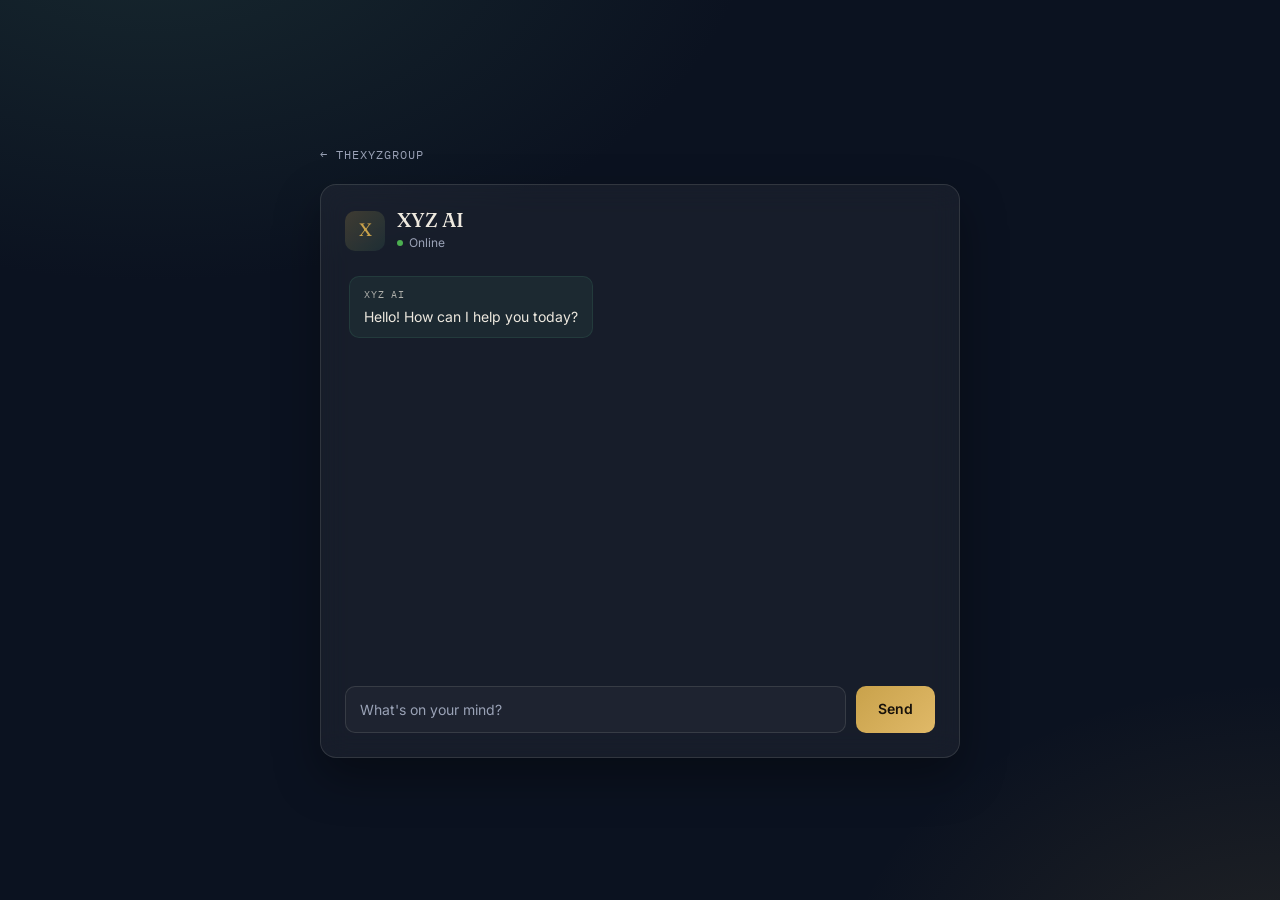
==== chatbot-ai.html @ c931d41f "Add files via upload" ====
<!DOCTYPE html>
<html lang="en">
<head>
<meta charset="UTF-8">
<meta name="viewport" content="width=device-width, initial-scale=1.0">
<title>XYZ AI — TheXYZGroup</title>
<meta name="description" content="XYZ AI — an AI assistant by TheXYZGroup.">
<link rel="icon" type="image/svg+xml" href="../assets/icons/favicon.svg">
<link rel="preconnect" href="https://fonts.googleapis.com">
<link rel="preconnect" href="https://fonts.gstatic.com" crossorigin>
<link href="https://fonts.googleapis.com/css2?family=Fraunces:opsz,wght@9..144,300;9..144,450;9..144,600&family=Inter:wght@300;400;500;600&family=IBM+Plex+Mono:wght@400;500&display=swap" rel="stylesheet">
<link rel="stylesheet" href="css/style.css">
</head>
<body>

  <div class="page">
    <a class="back-link" href="../index.html">&larr; TheXYZGroup</a>

    <div class="chat-card">
      <div class="chat-header">
        <div class="chat-avatar" aria-hidden="true">X</div>
        <div class="chat-title">
          <h1>XYZ AI</h1>
          <p><span class="status-dot" aria-hidden="true"></span>Online</p>
        </div>
      </div>

      <div id="chat-box" role="log" aria-live="polite" aria-label="Conversation with XYZ AI"></div>

      <form class="input-row" id="chat-form">
        <label for="userInput" class="visually-hidden" style="position:absolute;left:-9999px;">Message</label>
        <input
          type="text"
          id="userInput"
          placeholder="What's on your mind?"
          autocomplete="off"
          maxlength="1000">
        <button type="submit" id="sendBtn">Send</button>
      </form>
    </div>
  </div>

<script>
(function () {
  'use strict';

  const BACKEND_URL = "https://backend-qytm.onrender.com/chat";

  const chatBox   = document.getElementById('chat-box');
  const form      = document.getElementById('chat-form');
  const input     = document.getElementById('userInput');
  const sendBtn   = document.getElementById('sendBtn');

  function escapeHtml(str) {
    return str
      .replace(/&/g, '&amp;')
      .replace(/</g, '&lt;')
      .replace(/>/g, '&gt;')
      .replace(/"/g, '&quot;')
      .replace(/'/g, '&#39;');
  }


  function formatMessage(str) {
    let safe = escapeHtml(str);
    safe = safe.replace(/\*\*(.+?)\*\*/g, '<strong>$1</strong>'); 
    safe = safe.replace(/\n/g, '<br>');                           
    return safe;
  }

  function addMessage(sender, text, cssClass) {
    const wrapper = document.createElement('div');
    wrapper.className = 'msg ' + cssClass;

    const senderEl = document.createElement('span');
    senderEl.className = 'sender';
    senderEl.textContent = sender;

    const textEl = document.createElement('span');
    textEl.innerHTML = formatMessage(text);

    wrapper.appendChild(senderEl);
    wrapper.appendChild(textEl);
    chatBox.appendChild(wrapper);
    chatBox.scrollTop = chatBox.scrollHeight;
    return wrapper;
  }

  function showTyping() {
    const wrapper = document.createElement('div');
    wrapper.className = 'msg bot';
    wrapper.innerHTML =
      '<span class="sender">XYZ AI</span>' +
      '<span class="typing-dots"><span></span><span></span><span></span></span>';
    chatBox.appendChild(wrapper);
    chatBox.scrollTop = chatBox.scrollHeight;
    return wrapper;
  }

  function setLoading(isLoading) {
    input.disabled = isLoading;
    sendBtn.disabled = isLoading;
  }

  async function sendMessage() {
    const message = input.value.trim();
    if (!message) return;

    addMessage('You', message, 'user');
    input.value = '';
    setLoading(true);

    const typingEl = showTyping();

    try {
      const res = await fetch(BACKEND_URL, {
        method: 'POST',
        headers: { 'Content-Type': 'application/json' },
        body: JSON.stringify({ message: message })
      });

      if (!res.ok) {
        throw new Error('Server responded with status ' + res.status);
      }

      const data = await res.json();
      const reply = (data && typeof data.response === 'string' && data.response.trim())
        ? data.response
        : "Sorry, I didn't get a valid response. Please try again.";

      typingEl.remove();
      addMessage('XYZ AI', reply, 'bot');

    } catch (err) {
      typingEl.remove();
      addMessage('Error', 'Could not reach the server. Please check your connection and try again.', 'error');
    } finally {
      setLoading(false);
      input.focus();
    }
  }

  form.addEventListener('submit', function (e) {
    e.preventDefault();
    sendMessage();
  });

  addMessage('XYZ AI', "Hello! How can I help you today?", 'bot');
})();
</script>
</body>
</html>
---- css/style.css ----
:root{
  --color-bg:            #0b1220;
  --color-bg-alt:        #0f1a30;
  --color-surface:       rgba(238, 233, 223, 0.05);
  --color-surface-solid: #121c33;
  --color-border:        rgba(238, 233, 223, 0.12);
  --color-text:          #eee9df;
  --color-text-muted:    #9aa2b6;
  --color-brass:         #c9a24b;
  --color-brass-strong:  #e0b968;
  --color-teal:          #31584f;
  --color-teal-strong:   #3f7267;

  --gradient-hero: radial-gradient(1200px 700px at 12% -10%, rgba(49,88,79,0.35), transparent 60%),
                    radial-gradient(900px 650px at 100% 0%, rgba(201,162,75,0.16), transparent 55%);
  --gradient-cta:  linear-gradient(135deg, var(--color-brass) 0%, var(--color-brass-strong) 100%);

  --font-display: 'Fraunces', Georgia, serif;
  --font-body:    'Inter', -apple-system, BlinkMacSystemFont, sans-serif;
  --font-mono:    'IBM Plex Mono', 'Courier New', monospace;

  --fs-h1:   clamp(2.2rem, 6vw, 4.4rem);
  --fs-h2:   clamp(1.7rem, 4vw, 2.6rem);
  --fs-h3:   clamp(1.15rem, 2.4vw, 1.4rem);
  --fs-body: clamp(0.95rem, 1.1vw, 1.05rem);
  --fs-small:clamp(0.8rem, 1vw, 0.875rem);

  --space-xs: 0.5rem;
  --space-sm: 1rem;
  --space-md: 1.75rem;
  --space-lg: 3rem;
  --space-xl: 5.5rem;

  --radius-sm: 10px;
  --radius-md: 16px;
  --radius-lg: 24px;
  --shadow-soft: 0 10px 30px rgba(0,0,0,0.35);
  --shadow-lift: 0 20px 45px rgba(0,0,0,0.45);

  /* Motion */
  --ease: cubic-bezier(.2,.7,.2,1);
  --dur-fast: 0.25s;
  --dur-med:  0.5s;

  /* Layout */
  --container-max: 1240px;
  --nav-height: 76px;
}
/* ------------------------------ 2. RESET -------------------------------- */
*, *::before, *::after{ box-sizing: border-box; }
html{
  scroll-behavior: smooth;
  scroll-padding-top: var(--nav-height);
}
body{
  margin: 0;
  background: var(--color-bg);
  color: var(--color-text);
  font-family: var(--font-body);
  font-size: var(--fs-body);
  line-height: 1.6;
  -webkit-font-smoothing: antialiased;
  overflow-x: hidden;
  transition: background var(--dur-med) var(--ease), color var(--dur-med) var(--ease);
}
img{ max-width: 100%; display: block; }
a{ color: inherit; text-decoration: none; }
button{ font: inherit; cursor: pointer; }
ul{ list-style: none; margin: 0; padding: 0; }
h1, h2, h3, h4{
  font-family: var(--font-display);
  font-weight: 500;
  line-height: 1.1;
  margin: 0;
}
p{ margin: 0; }

/* Respect reduced-motion preference */
@media (prefers-reduced-motion: reduce){
  html{ scroll-behavior: auto; }
  *, *::before, *::after{
    animation-duration: 0.01ms !important;
    animation-iteration-count: 1 !important;
    transition-duration: 0.01ms !important;
  }
}

/* Visible keyboard focus for accessibility */
a:focus-visible,
button:focus-visible,
input:focus-visible{
  outline: 2px solid var(--color-brass);
  outline-offset: 3px;
  border-radius: 4px;
}

/* Skip-to-content link (accessibility) */
.skip-link{
  position: absolute;
  left: -999px;
  top: auto;
  background: var(--color-brass);
  color: var(--color-bg);
  padding: 12px 18px;
  border-radius: 0 0 8px 0;
  z-index: 1000;
  font-weight: 600;
}
.skip-link:focus{
  left: 0;
  top: 0;
}

/* ----------------------------- 3. UTILITIES ------------------------------ */
.container{
  width: 100%;
  max-width: var(--container-max);
  margin-inline: auto;
  padding-inline: clamp(1.25rem, 4vw, 2.5rem);
}
.section{
  padding-block: var(--space-xl);
}
.section-head{
  max-width: 640px;
  margin-bottom: var(--space-lg);
}
.eyebrow{
  display: inline-block;
  font-family: var(--font-mono);
  font-size: var(--fs-small);
  letter-spacing: 0.22em;
  text-transform: uppercase;
  color: var(--color-brass);
  margin-bottom: var(--space-sm);
}
.section-head h2{ font-size: var(--fs-h2); margin-bottom: var(--space-sm); }
.section-head p{ color: var(--color-text-muted); font-size: var(--fs-body); }

/* Buttons */
.btn{
  position: relative;
  overflow: hidden;
  display: inline-flex;
  align-items: center;
  justify-content: center;
  gap: 0.5rem;
  padding: 0.9rem 1.75rem;
  border-radius: var(--radius-sm);
  font-weight: 600;
  font-size: 0.95rem;
  border: 1px solid transparent;
  transition: transform var(--dur-fast) var(--ease), box-shadow var(--dur-fast) var(--ease);
  white-space: nowrap;
}
.btn:hover{ transform: translateY(-3px); }
.btn:active{ transform: translateY(-1px); }

.btn-primary{
  background: var(--gradient-cta);
  color: #17110a;
  box-shadow: 0 8px 24px rgba(201,162,75,0.28);
}
.btn-primary:hover{ box-shadow: 0 14px 32px rgba(201,162,75,0.4); }

.btn-secondary{
  background: var(--color-surface);
  color: var(--color-text);
  border-color: var(--color-border);
  backdrop-filter: blur(8px);
}
.btn-secondary:hover{ border-color: var(--color-brass); color: var(--color-brass-strong); }

.btn-small{
  padding: 0.6rem 1.1rem;
  font-size: 0.85rem;
  width: 100%;
}

/* Ripple effect (JS toggles .rippling + custom props --rx/--ry) */
.btn .ripple{
  position: absolute;
  border-radius: 50%;
  background: rgba(255,255,255,0.35);
  transform: scale(0);
  pointer-events: none;
  animation: ripple 600ms ease-out forwards;
}
@keyframes ripple{
  to{ transform: scale(3.2); opacity: 0; }
}

/* Glass card base */
.glass{
  background: var(--color-surface);
  border: 1px solid var(--color-border);
  backdrop-filter: blur(14px);
  -webkit-backdrop-filter: blur(14px);
  border-radius: var(--radius-lg);
}

/* Reveal-on-scroll (JS adds .is-visible via IntersectionObserver) */
.reveal{
  opacity: 0;
  transform: translateY(24px);
  transition: opacity 0.8s var(--ease), transform 0.8s var(--ease);
}
.reveal.is-visible{
  opacity: 1;
  transform: translateY(0);
}

/* ----------------------------- 4. NAVIGATION ----------------------------- */
.navbar{
  position: fixed;
  inset: 0 0 auto 0;
  height: var(--nav-height);
  z-index: 100;
  display: flex;
  align-items: center;
  background: rgba(11, 18, 32, 0.65);
  backdrop-filter: blur(16px);
  -webkit-backdrop-filter: blur(16px);
  border-bottom: 1px solid var(--color-border);
  transition: background var(--dur-med) var(--ease);
}
[data-theme="light"] .navbar{ background: rgba(247, 245, 240, 0.75); }

.navbar.is-scrolled{
  box-shadow: var(--shadow-soft);
}

.navbar .container{
  display: flex;
  align-items: center;
  justify-content: space-between;
}

.brand{
  display: flex;
  align-items: center;
  gap: 0.6rem;
  font-family: var(--font-display);
  font-size: 1.15rem;
  font-weight: 500;
}
.brand img{ width: 34px; height: 34px; border-radius: 8px; }
.brand b{ color: var(--color-brass); font-weight: 500; }

.nav-links{
  display: flex;
  align-items: center;
  gap: var(--space-lg);
}
.nav-links a{
  font-size: 0.95rem;
  font-weight: 500;
  color: var(--color-text-muted);
  position: relative;
  padding-block: 4px;
  transition: color var(--dur-fast) var(--ease);
}
.nav-links a::after{
  content: "";
  position: absolute;
  left: 0; bottom: -2px;
  width: 0; height: 2px;
  background: var(--color-brass);
  transition: width var(--dur-fast) var(--ease);
}
.nav-links a:hover,
.nav-links a[aria-current="page"]{ color: var(--color-text); }
.nav-links a:hover::after,
.nav-links a[aria-current="page"]::after{ width: 100%; }

.nav-actions{ display: flex; align-items: center; gap: var(--space-sm); }

/* Theme toggle switch */
.theme-toggle{
  position: relative;
  width: 52px;
  height: 28px;
  border-radius: 999px;
  border: 1px solid var(--color-border);
  background: var(--color-surface);
  padding: 3px;
}
.theme-toggle .knob{
  width: 20px; height: 20px;
  border-radius: 50%;
  background: var(--color-brass);
  transition: transform var(--dur-fast) var(--ease);
  display: flex; align-items: center; justify-content: center;
  font-size: 11px;
}
[data-theme="light"] .theme-toggle .knob{ transform: translateX(24px); }

/* Hamburger (mobile) */
.hamburger{
  display: none;
  flex-direction: column;
  gap: 5px;
  width: 32px;
  height: 32px;
  padding: 6px;
  background: transparent;
  border: none;
}
.hamburger span{
  display: block;
  height: 2px;
  width: 100%;
  background: var(--color-text);
  border-radius: 2px;
  transition: transform var(--dur-fast) var(--ease), opacity var(--dur-fast) var(--ease);
}
.hamburger[aria-expanded="true"] span:nth-child(1){ transform: translateY(7px) rotate(45deg); }
.hamburger[aria-expanded="true"] span:nth-child(2){ opacity: 0; }
.hamburger[aria-expanded="true"] span:nth-child(3){ transform: translateY(-7px) rotate(-45deg); }

/* --------------------------------- 5. HERO -------------------------------- */
.hero{
  position: relative;
  min-height: 100svh;
  display: flex;
  align-items: center;
  padding-top: var(--nav-height);
  background: var(--gradient-hero), var(--color-bg);
  overflow: hidden;
}

/* Animated ambient background: drifting glow orbs + grid */
.hero-bg{
  position: absolute;
  inset: 0;
  z-index: 0;
  background-image:
    linear-gradient(var(--color-border) 1px, transparent 1px),
    linear-gradient(90deg, var(--color-border) 1px, transparent 1px);
  background-size: 64px 64px;
  mask-image: radial-gradient(ellipse 70% 60% at 50% 30%, black 40%, transparent 85%);
  opacity: 0.5;
}
.orb{
  position: absolute;
  border-radius: 50%;
  filter: blur(70px);
  opacity: 0.55;
  animation: drift 16s ease-in-out infinite;
}
.orb-1{ width: 380px; height: 380px; background: var(--color-teal-strong); top: -80px; left: -60px; }
.orb-2{ width: 320px; height: 320px; background: var(--color-brass); bottom: -100px; right: -60px; animation-delay: -6s; }
.orb-3{ width: 220px; height: 220px; background: var(--color-teal); top: 40%; right: 20%; animation-delay: -10s; }

@keyframes drift{
  0%, 100%{ transform: translate(0,0) scale(1); }
  50%{ transform: translate(30px, -30px) scale(1.08); }
}

.hero .container{
  position: relative;
  z-index: 1;
  display: flex;
  flex-direction: column;
  align-items: flex-start;
  gap: var(--space-md);
  max-width: 820px;
}

.hero-tag{
  display: inline-flex;
  align-items: center;
  gap: 8px;
  font-family: var(--font-mono);
  font-size: 0.78rem;
  letter-spacing: 0.16em;
  text-transform: uppercase;
  color: var(--color-brass);
  padding: 8px 16px;
  border: 1px solid rgba(201,162,75,0.35);
  border-radius: 999px;
}
.hero-tag .dot{
  width: 6px; height: 6px; border-radius: 50%;
  background: var(--color-brass);
  animation: pulse 2.4s infinite;
}
@keyframes pulse{
  0%{ box-shadow: 0 0 0 0 rgba(201,162,75,0.55); }
  70%{ box-shadow: 0 0 0 8px rgba(201,162,75,0); }
  100%{ box-shadow: 0 0 0 0 rgba(201,162,75,0); }
}

.hero h1{
  font-size: var(--fs-h1);
  max-width: 14ch;
}
.hero h1 em{ font-style: italic; color: var(--color-brass); font-weight: 300; }

.hero p{
  font-size: clamp(1rem, 1.6vw, 1.2rem);
  color: var(--color-text-muted);
  max-width: 56ch;
}

.hero-actions{
  display: flex;
  gap: var(--space-sm);
  flex-wrap: wrap;
  margin-top: var(--space-xs);
}

.scroll-cue{
  position: absolute;
  bottom: var(--space-lg);
  left: 50%;
  transform: translateX(-50%);
  display: flex;
  flex-direction: column;
  align-items: center;
  gap: 6px;
  color: var(--color-text-muted);
  font-family: var(--font-mono);
  font-size: 0.7rem;
  letter-spacing: 0.14em;
  text-transform: uppercase;
  animation: bob 2.4s ease-in-out infinite;
}
@keyframes bob{
  0%, 100%{ transform: translate(-50%, 0); }
  50%{ transform: translate(-50%, 8px); }
}

/* ------------------------------- 6. PROJECTS ------------------------------ */
.projects-grid{
  display: grid;
  grid-template-columns: repeat(auto-fit, minmax(260px, 1fr));
  gap: var(--space-md);
}

.project-card{
  display: flex;
  flex-direction: column;
  gap: var(--space-sm);
  padding: var(--space-md);
  transition: transform var(--dur-med) var(--ease), border-color var(--dur-fast) var(--ease), box-shadow var(--dur-med) var(--ease);
}
.project-card:hover,
.project-card:focus-within{
  transform: translateY(-8px);
  border-color: rgba(201,162,75,0.4);
  box-shadow: var(--shadow-lift);
}

.project-icon{
  width: 52px;
  height: 52px;
  display: flex;
  align-items: center;
  justify-content: center;
  border-radius: var(--radius-sm);
  background: linear-gradient(135deg, rgba(201,162,75,0.18), rgba(49,88,79,0.22));
  color: var(--color-brass);
}
.project-icon img{ width: 26px; height: 26px; }

.project-card h3{ font-size: var(--fs-h3); }
.project-card p{
  color: var(--color-text-muted);
  font-size: 0.92rem;
  flex-grow: 1;
}

.project-card.is-placeholder{
  align-items: center;
  justify-content: center;
  text-align: center;
  border-style: dashed;
}
.project-card.is-placeholder .project-icon{ background: transparent; color: var(--color-text-muted); }

/* --------------------------------- 7. ABOUT ------------------------------- */
.about-grid{
  display: grid;
  grid-template-columns: 1.1fr 0.9fr;
  gap: var(--space-lg);
  align-items: center;
}
.about-copy p{ color: var(--color-text-muted); margin-bottom: var(--space-sm); }
.about-copy p:last-child{ margin-bottom: 0; }

.about-pillars{
  display: grid;
  gap: var(--space-sm);
}
.pillar{
  display: flex;
  gap: var(--space-sm);
  padding: var(--space-sm) var(--space-md);
  align-items: flex-start;
}
.pillar .num{
  font-family: var(--font-mono);
  color: var(--color-brass);
  font-size: 0.85rem;
  margin-top: 3px;
}
.pillar h4{ font-size: 1rem; margin-bottom: 4px; }
.pillar p{ color: var(--color-text-muted); font-size: 0.88rem; }

/* ------------------------------ 8. STATISTICS ----------------------------- */
.stats-grid{
  display: grid;
  grid-template-columns: repeat(auto-fit, minmax(160px, 1fr));
  gap: var(--space-md);
  text-align: center;
}
.stat-card{ padding: var(--space-lg) var(--space-sm); }
.stat-number{
  font-family: var(--font-display);
  font-size: clamp(2.2rem, 5vw, 3.2rem);
  color: var(--color-brass);
  display: flex;
  align-items: baseline;
  justify-content: center;
  gap: 2px;
}
.stat-label{
  margin-top: var(--space-xs);
  font-family: var(--font-mono);
  font-size: 0.78rem;
  letter-spacing: 0.14em;
  text-transform: uppercase;
  color: var(--color-text-muted);
}

/* ------------------------------- 9. CONTACT ------------------------------- */
.contact-grid{
  display: grid;
  grid-template-columns: 1fr 1fr;
  gap: var(--space-lg);
}
.contact-card{ padding: var(--space-lg); }
.contact-list{ display: grid; gap: var(--space-sm); margin-top: var(--space-sm); }
.contact-list a{
  display: flex;
  align-items: center;
  gap: 10px;
  color: var(--color-text);
  font-weight: 500;
  transition: color var(--dur-fast) var(--ease);
}
.contact-list a:hover{ color: var(--color-brass-strong); }

.social-row{
  display: flex;
  gap: var(--space-sm);
  margin-top: var(--space-md);
}
.social-icon{
  width: 42px; height: 42px;
  display: flex; align-items: center; justify-content: center;
  border-radius: 50%;
  border: 1px solid var(--color-border);
  color: var(--color-text-muted);
  transition: color var(--dur-fast) var(--ease), border-color var(--dur-fast) var(--ease), transform var(--dur-fast) var(--ease);
}
.social-icon:hover{
  color: var(--color-brass);
  border-color: var(--color-brass);
  transform: translateY(-3px);
}
.social-icon svg{ width: 18px; height: 18px; }

/* ----------------------------- 12. RESPONSIVE ------------------------------ */

/* Mobile nav drawer (≤ 860px) */
@media (max-width: 860px){
  .nav-links{
    position: fixed;
    top: var(--nav-height);
    left: 0; right: 0;
    flex-direction: column;
    align-items: flex-start;
    gap: 0;
    background: var(--color-bg-alt);
    border-bottom: 1px solid var(--color-border);
    padding: var(--space-sm) clamp(1.25rem, 4vw, 2.5rem) var(--space-md);
    transform: translateY(-8px);
    opacity: 0;
    visibility: hidden;
    transition: opacity var(--dur-fast) var(--ease), transform var(--dur-fast) var(--ease), visibility var(--dur-fast);
  }
  .nav-links.is-open{
    transform: translateY(0);
    opacity: 1;
    visibility: visible;
  }
  .nav-links a{ padding-block: 12px; width: 100%; }
  .hamburger{ display: flex; }

  .about-grid,
  .contact-grid{ grid-template-columns: 1fr; }
  .footer-top{ grid-template-columns: 1fr; gap: var(--space-md); }
}

@media (max-width: 480px){
  .hero-actions .btn{ width: 100%; }
  .hero-actions{ flex-direction: column; }
}

/* Large desktop / 4K refinement */
@media (min-width: 1600px){
  :root{ --container-max: 1440px; }
}
  :root{
    --color-bg:            #0b1220;
    --color-surface:       rgba(238, 233, 223, 0.05);
    --color-border:        rgba(238, 233, 223, 0.12);
    --color-text:          #eee9df;
    --color-text-muted:    #9aa2b6;
    --color-brass:         #c9a24b;
    --color-brass-strong:  #e0b968;
    --color-teal:           #31584f;
    --font-display: 'Fraunces', Georgia, serif;
    --font-body:    'Inter', -apple-system, BlinkMacSystemFont, sans-serif;
    --font-mono:    'IBM Plex Mono', 'Courier New', monospace;
    --radius-md: 16px;
    --radius-sm: 10px;
  }

  *{ box-sizing: border-box; }
  html, body{ height: 100%; }
  body{
    margin: 0;
    min-height: 100%;
    display: flex;
    align-items: center;
    justify-content: center;
    padding: 24px;
    background:
      radial-gradient(1000px 620px at 12% -10%, rgba(49,88,79,0.32), transparent 60%),
      radial-gradient(800px 560px at 100% 110%, rgba(201,162,75,0.12), transparent 55%),
      var(--color-bg);
    color: var(--color-text);
    font-family: var(--font-body);
    -webkit-font-smoothing: antialiased;
  }

  .page{
    width: 100%;
    max-width: 640px;
  }

  .back-link{
    display: inline-flex;
    align-items: center;
    gap: 6px;
    font-family: var(--font-mono);
    font-size: 12px;
    letter-spacing: 0.08em;
    text-transform: uppercase;
    color: var(--color-text-muted);
    text-decoration: none;
    margin-bottom: 20px;
    transition: color 0.2s ease;
  }
  .back-link:hover{ color: var(--color-brass); }

  .chat-card{
    background: var(--color-surface);
    border: 1px solid var(--color-border);
    backdrop-filter: blur(14px);
    -webkit-backdrop-filter: blur(14px);
    border-radius: var(--radius-md);
    padding: 24px;
    box-shadow: 0 20px 45px rgba(0,0,0,0.35);
  }

  .chat-header{
    display: flex;
    align-items: center;
    gap: 12px;
    margin-bottom: 18px;
  }
  .chat-avatar{
    width: 40px; height: 40px;
    border-radius: 10px;
    display: flex; align-items: center; justify-content: center;
    background: linear-gradient(135deg, rgba(201,162,75,0.22), rgba(49,88,79,0.28));
    color: var(--color-brass);
    font-family: var(--font-display);
    font-size: 18px;
    flex-shrink: 0;
  }
  .chat-title h1{
    font-family: var(--font-display);
    font-size: 1.25rem;
    font-weight: 500;
    margin: 0;
  }
  .chat-title p{
    margin: 2px 0 0;
    font-size: 12px;
    color: var(--color-text-muted);
    display: flex;
    align-items: center;
    gap: 6px;
  }
  .status-dot{
    width: 6px; height: 6px;
    border-radius: 50%;
    background: #4caf50;
    display: inline-block;
    animation: pulse 2.2s infinite;
  }
  @keyframes pulse{
    0%{ box-shadow: 0 0 0 0 rgba(76,175,80,0.55); }
    70%{ box-shadow: 0 0 0 6px rgba(76,175,80,0); }
    100%{ box-shadow: 0 0 0 0 rgba(76,175,80,0); }
  }

  #chat-box{
    height: 400px;
    overflow-y: auto;
    padding: 6px 4px;
    margin-bottom: 16px;
    display: flex;
    flex-direction: column;
    gap: 10px;
  }
  #chat-box::-webkit-scrollbar{ width: 6px; }
  #chat-box::-webkit-scrollbar-thumb{ background: var(--color-border); border-radius: 4px; }

  .msg{
    max-width: 78%;
    padding: 10px 14px;
    border-radius: var(--radius-sm);
    line-height: 1.5;
    font-size: 14px;
    word-wrap: break-word;
  }
  .msg strong{ color: var(--color-brass-strong); font-weight: 600; }
  .msg .sender{
    display: block;
    font-family: var(--font-mono);
    font-size: 10px;
    letter-spacing: 0.08em;
    text-transform: uppercase;
    margin-bottom: 4px;
    opacity: 0.7;
  }

  .msg.user{
    align-self: flex-end;
    background: rgba(201,162,75,0.16);
    border: 1px solid rgba(201,162,75,0.3);
    color: var(--color-text);
  }
  .msg.bot{
    align-self: flex-start;
    background: rgba(49,88,79,0.22);
    border: 1px solid rgba(49,88,79,0.4);
    color: var(--color-text);
  }
  .msg.error{
    align-self: flex-start;
    background: rgba(220,80,80,0.12);
    border: 1px solid rgba(220,80,80,0.4);
    color: #ffb4b4;
  }

  .typing-dots{
    display: inline-flex;
    gap: 4px;
    align-items: center;
    padding: 4px 0;
  }
  .typing-dots span{
    width: 6px; height: 6px;
    border-radius: 50%;
    background: var(--color-text-muted);
    animation: bounce 1.2s infinite ease-in-out;
  }
  .typing-dots span:nth-child(2){ animation-delay: 0.15s; }
  .typing-dots span:nth-child(3){ animation-delay: 0.3s; }
  @keyframes bounce{
    0%, 60%, 100%{ transform: translateY(0); opacity: 0.5; }
    30%{ transform: translateY(-4px); opacity: 1; }
  }

  .input-row{
    display: flex;
    gap: 10px;
  }
  #userInput{
    flex: 1;
    padding: 12px 14px;
    border-radius: var(--radius-sm);
    border: 1px solid var(--color-border);
    background: rgba(255,255,255,0.03);
    color: var(--color-text);
    font-family: var(--font-body);
    font-size: 14px;
    outline: none;
    transition: border-color 0.2s ease;
  }
  #userInput::placeholder{ color: var(--color-text-muted); }
  #userInput:focus{ border-color: var(--color-brass); }
  #userInput:disabled{ opacity: 0.6; }

  #sendBtn{
    padding: 12px 22px;
    background: linear-gradient(135deg, var(--color-brass) 0%, var(--color-brass-strong) 100%);
    color: #17110a;
    border: none;
    border-radius: var(--radius-sm);
    font-weight: 600;
    font-size: 14px;
    cursor: pointer;
    transition: transform 0.2s ease, opacity 0.2s ease;
  }
  #sendBtn:hover:not(:disabled){ transform: translateY(-2px); }
  #sendBtn:disabled{ opacity: 0.55; cursor: not-allowed; transform: none; }

  a:focus-visible, button:focus-visible, input:focus-visible{
    outline: 2px solid var(--color-brass);
    outline-offset: 2px;
  }

  @media (max-width: 480px){
    .msg{ max-width: 88%; }
  }
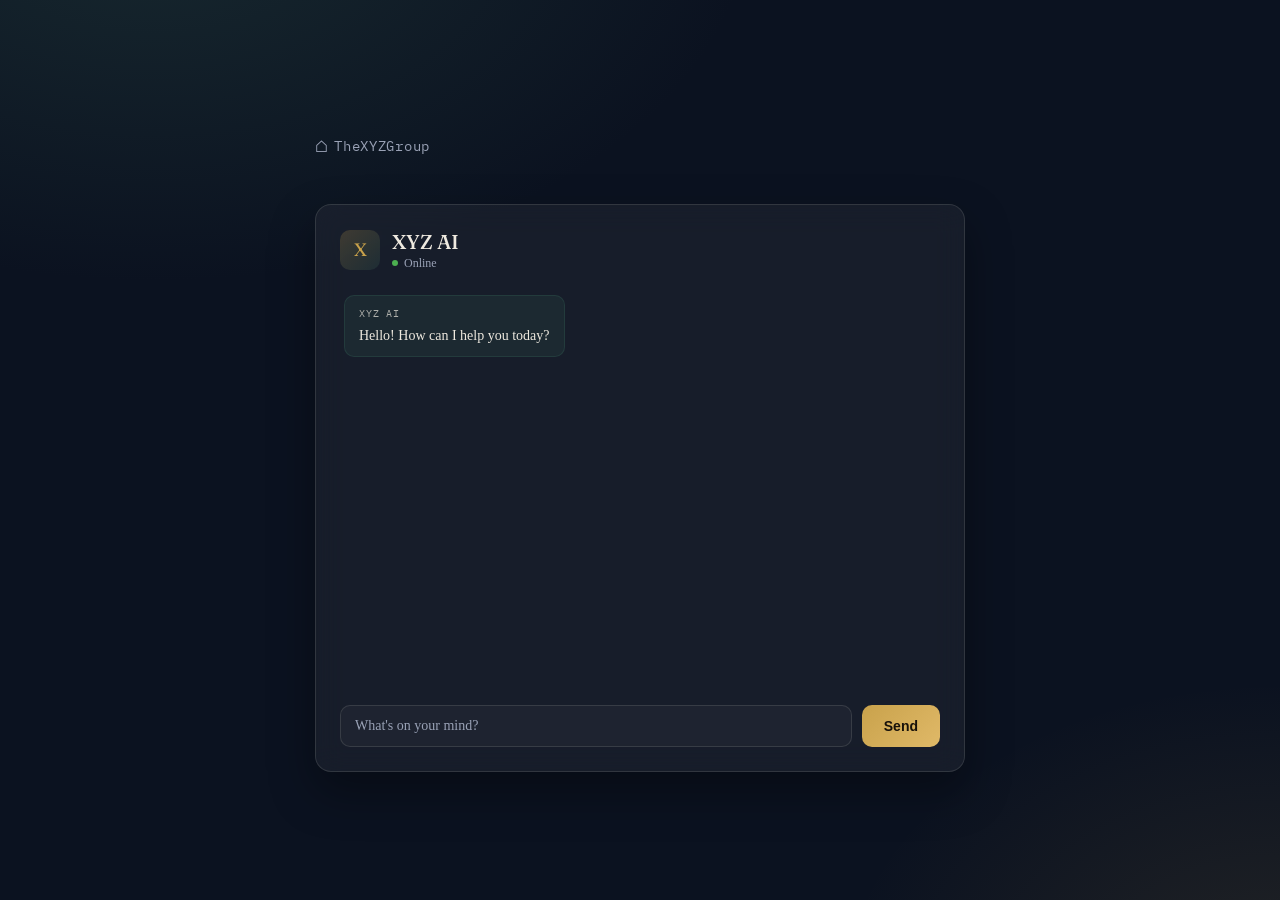
==== commit 0bb69038: "Refactor chatbot-ai.html with updated styles Updated the chatbot AI HTML file to include new styles " ====
--- a/chatbot-ai.html
+++ b/chatbot-ai.html
@@ -9,13 +9,12 @@
 <link rel="preconnect" href="https://fonts.googleapis.com">
 <link rel="preconnect" href="https://fonts.gstatic.com" crossorigin>
 <link href="https://fonts.googleapis.com/css2?family=Fraunces:opsz,wght@9..144,300;9..144,450;9..144,600&family=Inter:wght@300;400;500;600&family=IBM+Plex+Mono:wght@400;500&display=swap" rel="stylesheet">
-<link rel="stylesheet" href="css/style.css">
+<link rel="stylesheet" href="css/chatbot.css">
 </head>
 <body>
 
   <div class="page">
-    <a class="back-link" href="../index.html">&larr; TheXYZGroup</a>
-
+    <a class="back-link" href="../index.html" title="HomePage">&#8962 <span>TheXYZGroup</span></a>
     <div class="chat-card">
       <div class="chat-header">
         <div class="chat-avatar" aria-hidden="true">X</div>
@@ -51,6 +50,7 @@
   const input     = document.getElementById('userInput');
   const sendBtn   = document.getElementById('sendBtn');
 
+ 
   function escapeHtml(str) {
     return str
       .replace(/&/g, '&amp;')
@@ -63,8 +63,8 @@
 
   function formatMessage(str) {
     let safe = escapeHtml(str);
-    safe = safe.replace(/\*\*(.+?)\*\*/g, '<strong>$1</strong>'); 
-    safe = safe.replace(/\n/g, '<br>');                           
+    safe = safe.replace(/\*\*(.+?)\*\*/g, '<strong>$1</strong>'); // **bold**
+    safe = safe.replace(/\n/g, '<br>');                            // line breaks
     return safe;
   }
 
@@ -149,4 +149,4 @@
 })();
 </script>
 </body>
-</html>+</html>
--- a/css/chatbot.css
+++ b/css/chatbot.css
@@ -0,0 +1,222 @@
+ :root{
+    --color-bg:            #0b1220;
+    --color-surface:       rgba(238, 233, 223, 0.05);
+    --color-border:        rgba(238, 233, 223, 0.12);
+    --color-text:          #eee9df;
+    --color-text-muted:    #9aa2b6;
+    --color-brass:         #c9a24b;
+    --color-brass-strong:  #e0b968;
+    --color-teal:           #31584f;
+    --font-display: 'Fraunces', Georgia, serif;
+    --font-mono:    'IBM Plex Mono', 'Courier New', monospace;
+    --radius-md: 16px;
+    --radius-sm: 10px;
+  }
+
+  *{ box-sizing: border-box; }
+  html, body{ height:100vh; }
+  body{
+    margin: 0;
+    min-height: 100vh;
+    display: flex;
+    align-items: center;
+    justify-content: center;
+    padding: 5px;
+    background:
+      radial-gradient(1000px 620px at 12% -10%, rgba(49,88,79,0.32), transparent 60%),
+      radial-gradient(800px 560px at 100% 110%, rgba(201,162,75,0.12), transparent 55%),
+      var(--color-bg);
+    color: var(--color-text);
+    font-family: var(--font-body);
+    -webkit-font-smoothing: antialiased;
+  }
+
+  .page{
+    width: 100%;
+    max-width: 650px;
+  }
+
+  .back-link{
+    display: inline-flex;
+    align-items: center;
+    font-family: var(--font-mono);
+    font-size: 22px;
+    color: var(--color-text-muted);
+    text-decoration: none;
+    margin-bottom: 5vh;
+    transition: color 0.2s ease;
+  }
+    .back-link span{
+    font-size: 14px;
+    margin-left: 6px;
+    margin-top: 4px;
+    letter-spacing: 0.05em;
+    text-transform: none;
+  }
+  .back-link:hover{ color: var(--color-brass); }
+
+  .chat-card{
+    background: var(--color-surface);
+    border: 1px solid var(--color-border);
+    backdrop-filter: blur(14px);
+    -webkit-backdrop-filter: blur(14px);
+    border-radius: var(--radius-md);
+    padding: 24px;
+    box-shadow: 0 20px 45px rgba(0,0,0,0.35);
+  }
+
+  .chat-header{
+    display: flex;
+    align-items: center;
+    gap: 12px;
+    margin-bottom: 18px;
+  }
+  .chat-avatar{
+    width: 40px; height: 40px;
+    border-radius: 10px;
+    display: flex; align-items: center; justify-content: center;
+    background: linear-gradient(135deg, rgba(201,162,75,0.22), rgba(49,88,79,0.28));
+    color: var(--color-brass);
+    font-family: var(--font-display);
+    font-size: 18px;
+    flex-shrink: 0;
+  }
+  .chat-title h1{
+    font-family: var(--font-display);
+    font-size: 1.25rem;
+    font-weight: 500;
+    margin: 0;
+  }
+  .chat-title p{
+    margin: 2px 0 0;
+    font-size: 12px;
+    color: var(--color-text-muted);
+    display: flex;
+    align-items: center;
+    gap: 6px;
+  }
+  .status-dot{
+    width: 6px; height: 6px;
+    border-radius: 50%;
+    background: #4caf50;
+    display: inline-block;
+    animation: pulse 2.2s infinite;
+  }
+  @keyframes pulse{
+    0%{ box-shadow: 0 0 0 0 rgba(76,175,80,0.55); }
+    70%{ box-shadow: 0 0 0 6px rgba(76,175,80,0); }
+    100%{ box-shadow: 0 0 0 0 rgba(76,175,80,0); }
+  }
+
+  #chat-box{
+    height: 400px;
+    overflow-y: auto;
+    padding: 6px 4px;
+    margin-bottom: 16px;
+    display: flex;
+    flex-direction: column;
+    gap: 10px;
+  }
+  #chat-box::-webkit-scrollbar{ width: 6px; }
+  #chat-box::-webkit-scrollbar-thumb{ background: var(--color-border); border-radius: 4px; }
+
+  .msg{
+    max-width: 78%;
+    padding: 10px 14px;
+    border-radius: var(--radius-sm);
+    line-height: 1.5;
+    font-size: 14px;
+    word-wrap: break-word;
+  }
+  .msg strong{ color: var(--color-brass-strong); font-weight: 600; }
+  .msg .sender{
+    display: block;
+    font-family: var(--font-mono);
+    font-size: 10px;
+    letter-spacing: 0.08em;
+    text-transform: uppercase;
+    margin-bottom: 4px;
+    opacity: 0.7;
+  }
+
+  .msg.user{
+    align-self: flex-end;
+    background: rgba(201,162,75,0.16);
+    border: 1px solid rgba(201,162,75,0.3);
+    color: var(--color-text);
+  }
+  .msg.bot{
+    align-self: flex-start;
+    background: rgba(49,88,79,0.22);
+    border: 1px solid rgba(49,88,79,0.4);
+    color: var(--color-text);
+  }
+  .msg.error{
+    align-self: flex-start;
+    background: rgba(220,80,80,0.12);
+    border: 1px solid rgba(220,80,80,0.4);
+    color: #ffb4b4;
+  }
+
+  /* Typing indicator */
+  .typing-dots{
+    display: inline-flex;
+    gap: 4px;
+    align-items: center;
+    padding: 4px 0;
+  }
+  .typing-dots span{
+    width: 6px; height: 6px;
+    border-radius: 50%;
+    background: var(--color-text-muted);
+    animation: bounce 1.2s infinite ease-in-out;
+  }
+  .typing-dots span:nth-child(2){ animation-delay: 0.15s; }
+  .typing-dots span:nth-child(3){ animation-delay: 0.3s; }
+  @keyframes bounce{
+    0%, 60%, 100%{ transform: translateY(0); opacity: 0.5; }
+    30%{ transform: translateY(-4px); opacity: 1; }
+  }
+
+  .input-row{
+    display: flex;
+    gap: 10px;
+  }
+  #userInput{
+    flex: 1;
+    padding: 12px 14px;
+    border-radius: var(--radius-sm);
+    border: 1px solid var(--color-border);
+    background: rgba(255,255,255,0.03);
+    color: var(--color-text);
+    font-family: var(--font-body);
+    font-size: 14px;
+    outline: none;
+    transition: border-color 0.2s ease;
+  }
+  #userInput::placeholder{ color: var(--color-text-muted); }
+  #userInput:focus{ border-color: var(--color-brass); }
+  #userInput:disabled{ opacity: 0.6; }
+
+  #sendBtn{
+    padding: 12px 22px;
+    background: linear-gradient(135deg, var(--color-brass) 0%, var(--color-brass-strong) 100%);
+    color: #17110a;
+    border: none;
+    border-radius: var(--radius-sm);
+    font-weight: 600;
+    font-size: 14px;
+    cursor: pointer;
+    transition: transform 0.2s ease, opacity 0.2s ease;
+  }
+  #sendBtn:hover:not(:disabled){ transform: translateY(-2px); }
+  #sendBtn:disabled{ opacity: 0.55; cursor: not-allowed; transform: none; }
+
+  a:focus-visible, button:focus-visible, input:focus-visible{
+    outline: 2px solid var(--color-brass);
+    outline-offset: 2px;
+  }
+
+  @media (max-width: 480px){
+    .msg{ max-width: 88%; }
+  }
